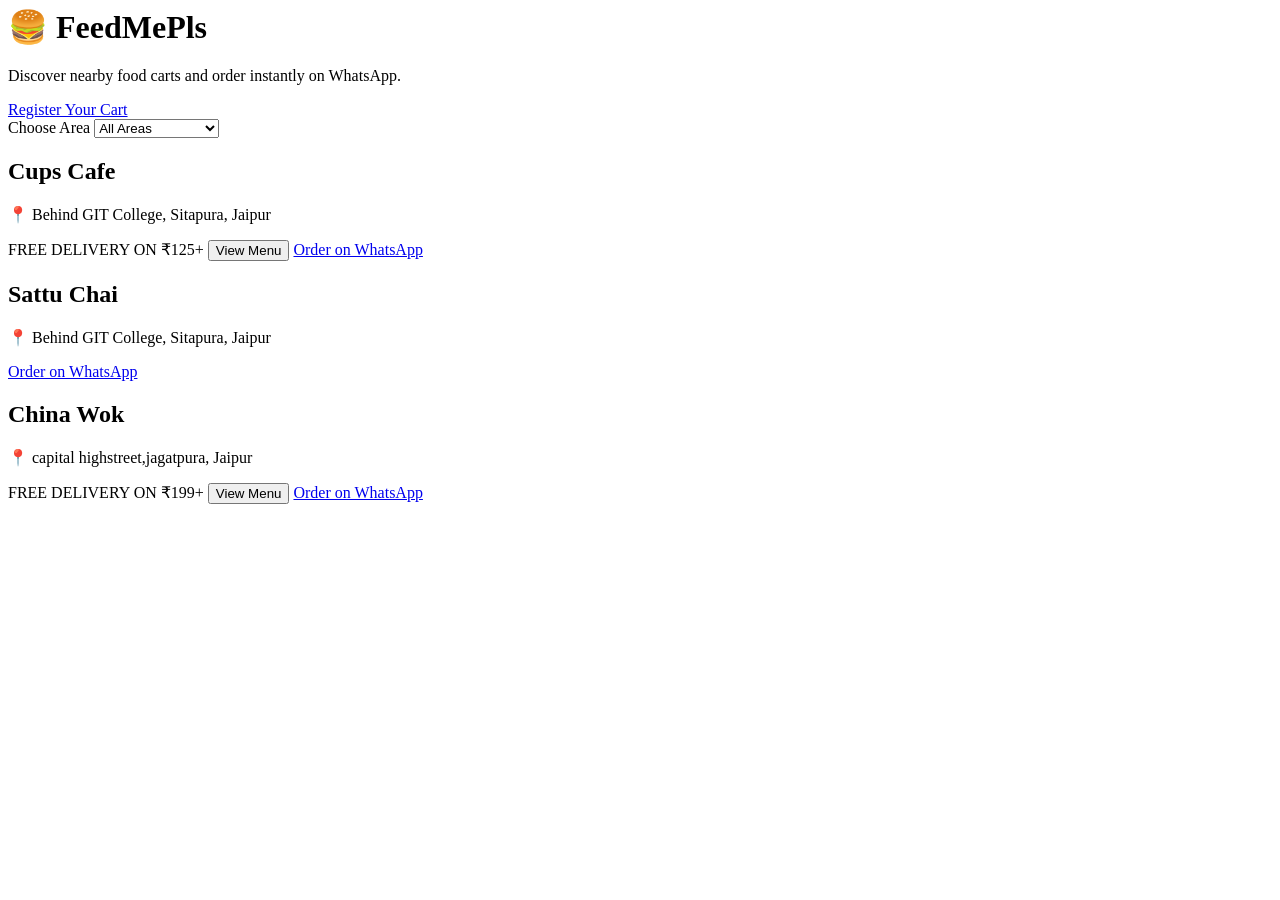
==== index.html @ 2c3c3769 "Revamp index.html with new layout and styling Updated the layout and content of the main page, addin" ====
<body>

    <div class="bg-blur blur1"></div>
    <div class="bg-blur blur2"></div>

    <div class="container">

        <header class="hero">

            <h1>🍔 FeedMePls</h1>

            <p>
                Discover nearby food carts and order instantly on WhatsApp.
            </p>

            <a href="registeryourcart.html" class="register-btn">
                Register Your Cart
            </a>

        </header>

        <div class="filter-card">

            <label>Choose Area</label>

            <select id="area-filter">
                <option value="all">All Areas</option>

                <option value="Behind GIT College, Sitapura, Jaipur">
                    GIT College Area
                </option>
            </select>

        </div>

        <div id="cart-list"></div>

    </div>

    <script src="script.js"></script>

</body>
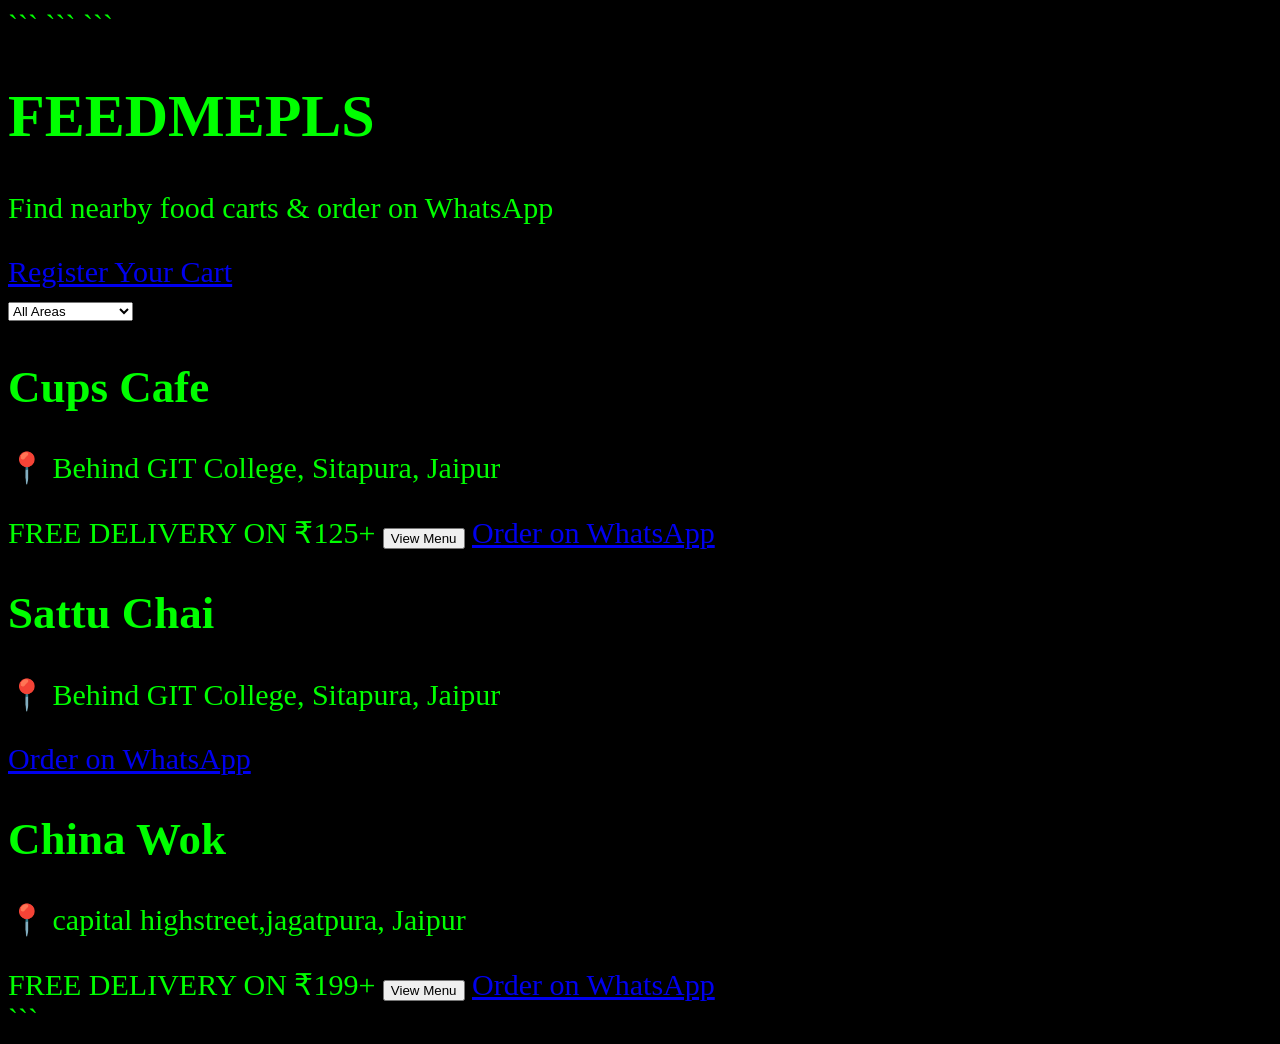
==== commit 5a40f99f: "Update index.html" ====
--- a/index.html
+++ b/index.html
@@ -1,42 +1,46 @@
+<!DOCTYPE html>
+
+<html lang="en">
+
+<head>
+    <meta charset="UTF-8" />
+    <meta name="viewport" content="width=device-width, initial-scale=1.0" />
+    <title>FeedMePls</title>
+
+    ```
+    <link rel="stylesheet" href="style.css" />
+    ```
+
+</head>
+
 <body>
 
-    <div class="bg-blur blur1"></div>
-    <div class="bg-blur blur2"></div>
+    ```
+    <h1>FEEDMEPLS</h1>
 
-    <div class="container">
+    <p>
+        Find nearby food carts & order on WhatsApp
+    </p>
 
-        <header class="hero">
-
-            <h1>🍔 FeedMePls</h1>
-
-            <p>
-                Discover nearby food carts and order instantly on WhatsApp.
-            </p>
-
-            <a href="registeryourcart.html" class="register-btn">
-                Register Your Cart
-            </a>
-
-        </header>
-
-        <div class="filter-card">
-
-            <label>Choose Area</label>
-
-            <select id="area-filter">
-                <option value="all">All Areas</option>
-
-                <option value="Behind GIT College, Sitapura, Jaipur">
-                    GIT College Area
-                </option>
-            </select>
-
-        </div>
-
-        <div id="cart-list"></div>
-
+    <div class="top-actions">
+        <a href="./register/registeryourcart.html" class="register-btn">
+            Register Your Cart
+        </a>
     </div>
 
+    <select id="area-filter">
+        <option value="all">All Areas</option>
+
+        <option value="Behind GIT College, Sitapura, Jaipur">
+            GIT College Area
+        </option>
+    </select>
+
+    <div id="cart-list"></div>
+
     <script src="script.js"></script>
+    ```
 
 </body>
+
+</html>
--- a/style.css
+++ b/style.css
@@ -0,0 +1,5 @@
+body {
+    background: black !important;
+    color: lime !important;
+    font-size: 30px !important;
+}
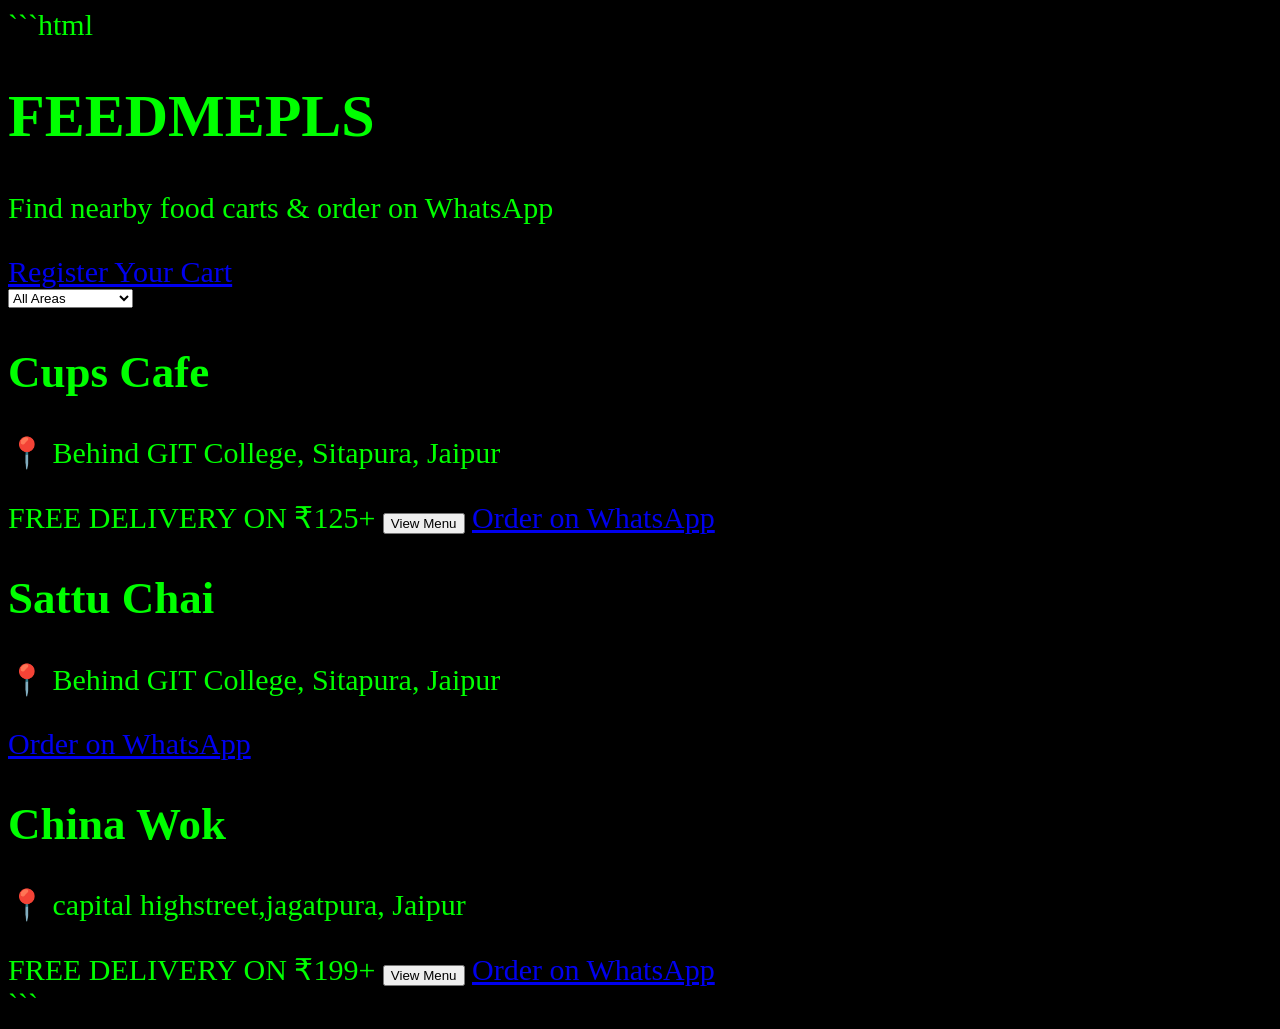
==== commit 3bb0f1ac: "Fix HTML formatting and remove unnecessary code blocks" ====
--- a/index.html
+++ b/index.html
@@ -1,21 +1,17 @@
+```html
 <!DOCTYPE html>
-
 <html lang="en">
 
 <head>
-    <meta charset="UTF-8" />
-    <meta name="viewport" content="width=device-width, initial-scale=1.0" />
+    <meta charset="UTF-8">
+    <meta name="viewport" content="width=device-width, initial-scale=1.0">
     <title>FeedMePls</title>
 
-    ```
-    <link rel="stylesheet" href="style.css" />
-    ```
-
+    <link rel="stylesheet" href="style.css">
 </head>
 
 <body>
 
-    ```
     <h1>FEEDMEPLS</h1>
 
     <p>
@@ -39,8 +35,8 @@
     <div id="cart-list"></div>
 
     <script src="script.js"></script>
-    ```
 
 </body>
 
 </html>
+```
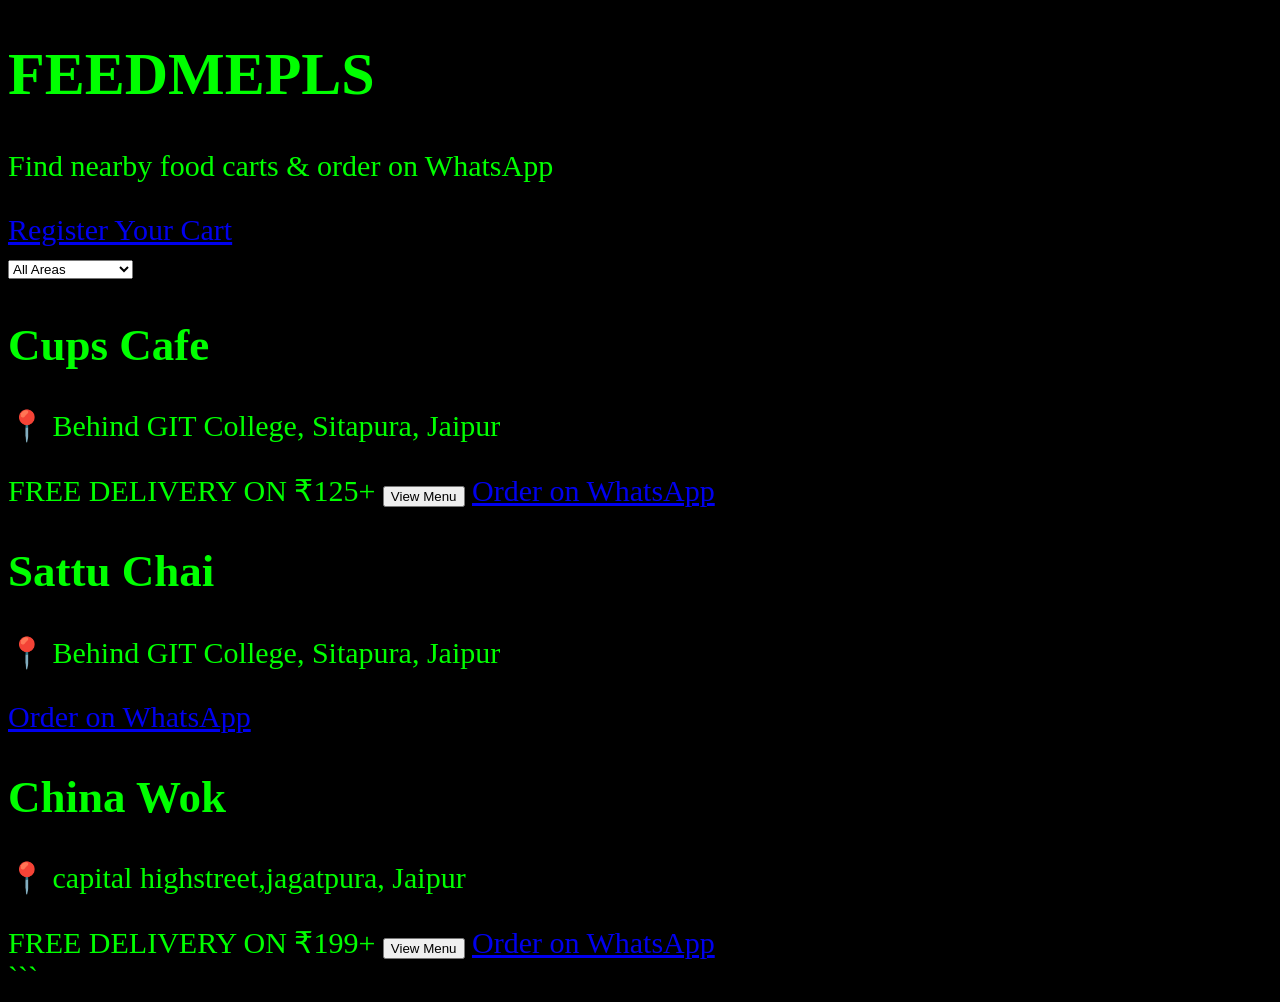
==== commit 0376437e: "Fix HTML formatting and remove unnecessary characters" ====
--- a/index.html
+++ b/index.html
@@ -1,4 +1,3 @@
-```html
 <!DOCTYPE html>
 <html lang="en">
 
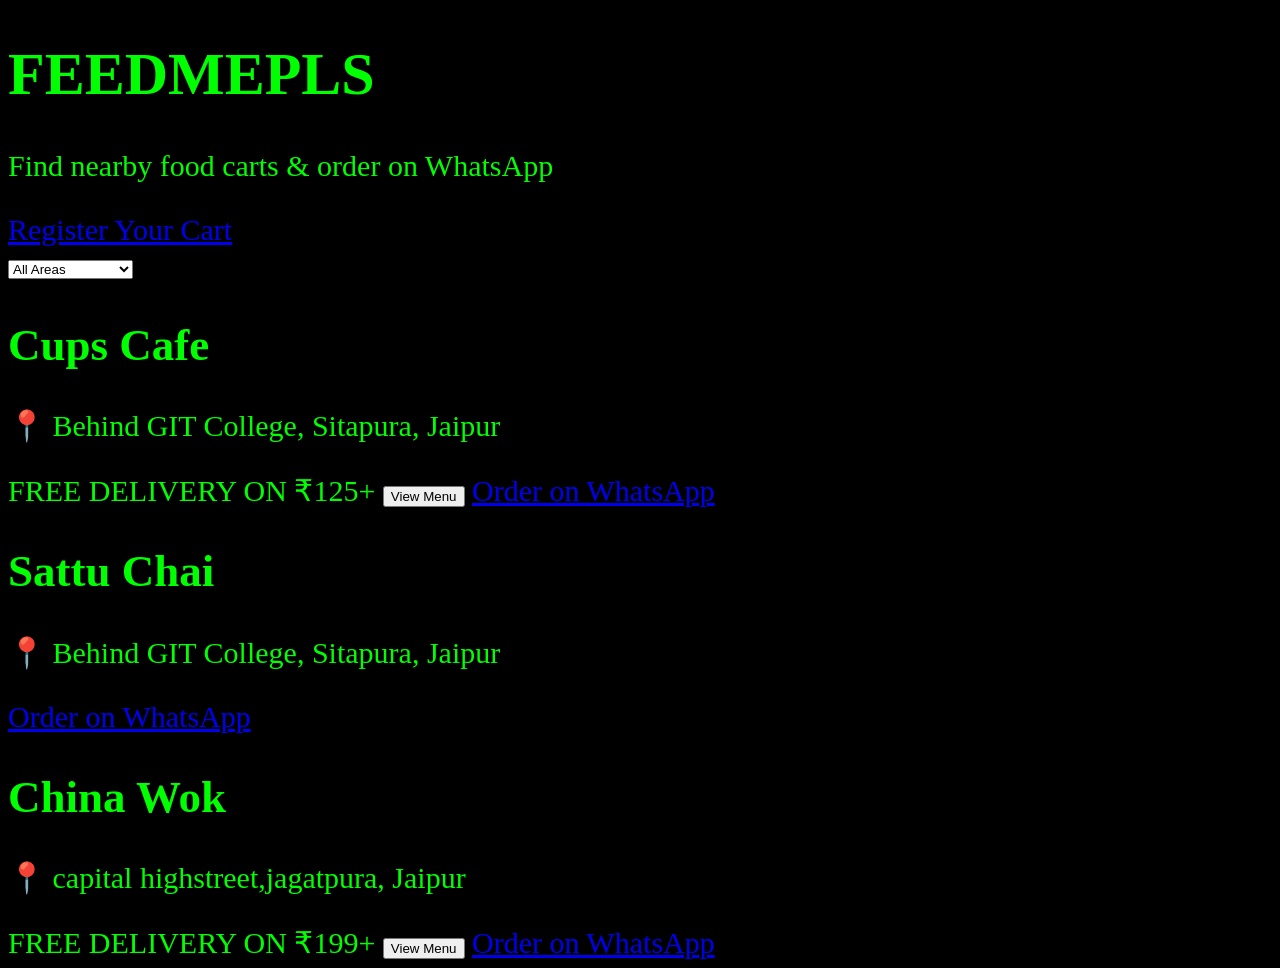
==== commit a1d37f5e: "Fix HTML formatting in index.html" ====
--- a/index.html
+++ b/index.html
@@ -38,4 +38,4 @@
 </body>
 
 </html>
-```
+
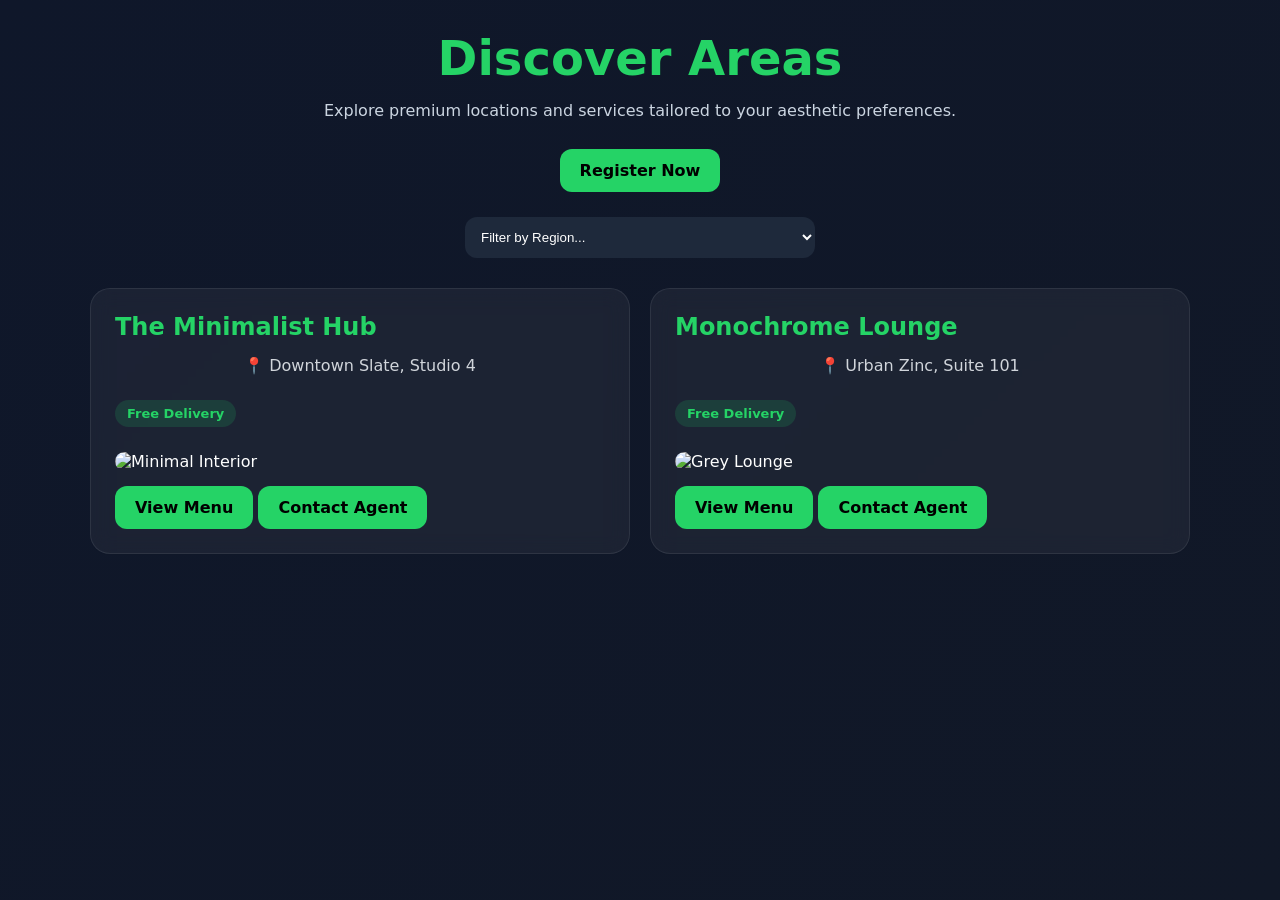
==== commit 767aa41a: "Revamp index.html for Aesthetic Clean UI Updated the HTML structure and content for a new aesthetic " ====
--- a/index.html
+++ b/index.html
@@ -1,41 +1,57 @@
 <!DOCTYPE html>
 <html lang="en">
-
 <head>
     <meta charset="UTF-8">
     <meta name="viewport" content="width=device-width, initial-scale=1.0">
-    <title>FeedMePls</title>
-
+    <title>Aesthetic Clean UI</title>
     <link rel="stylesheet" href="style.css">
 </head>
-
 <body>
 
-    <h1>FEEDMEPLS</h1>
-
-    <p>
-        Find nearby food carts & order on WhatsApp
-    </p>
+    <h1>Discover Areas</h1>
+    <p>Explore premium locations and services tailored to your aesthetic preferences.</p>
 
     <div class="top-actions">
-        <a href="./register/registeryourcart.html" class="register-btn">
-            Register Your Cart
-        </a>
+        <a href="#" class="register-btn">Register Now</a>
     </div>
 
     <select id="area-filter">
-        <option value="all">All Areas</option>
-
-        <option value="Behind GIT College, Sitapura, Jaipur">
-            GIT College Area
-        </option>
+        <option value="">Filter by Region...</option>
+        <option value="north">North District</option>
+        <option value="south">South Peninsula</option>
     </select>
 
-    <div id="cart-list"></div>
+    <main id="cart-list">
+        <article class="cart-card">
+            <h2>The Minimalist Hub</h2>
+            <p class="location">📍 Downtown Slate, Studio 4</p>
+            <span class="free-delivery">Free Delivery</span>
+            
+            <div class="menu-img">
+                <img src="https://images.unsplash.com/photo-1600585154340-be6161a56a0c?auto=format&fit=crop&w=600&q=80" alt="Minimal Interior">
+            </div>
 
-    <script src="script.js"></script>
+            <div class="card-actions">
+                <a href="#" class="menu-btn">View Menu</a>
+                <a href="#" class="whatsapp-btn">Contact Agent</a>
+            </div>
+        </article>
+
+        <article class="cart-card">
+            <h2>Monochrome Lounge</h2>
+            <p class="location">📍 Urban Zinc, Suite 101</p>
+            <span class="free-delivery">Free Delivery</span>
+            
+            <div class="menu-img">
+                <img src="https://images.unsplash.com/photo-1618221195710-dd6b41faaea6?auto=format&fit=crop&w=600&q=80" alt="Grey Lounge">
+            </div>
+
+            <div class="card-actions">
+                <a href="#" class="menu-btn">View Menu</a>
+                <a href="#" class="whatsapp-btn">Contact Agent</a>
+            </div>
+        </article>
+    </main>
 
 </body>
-
 </html>
-
--- a/style.css
+++ b/style.css
@@ -1,5 +1,138 @@
+* {
+    margin: 0;
+    padding: 0;
+    box-sizing: border-box;
+}
+
 body {
-    background: black !important;
-    color: lime !important;
-    font-size: 30px !important;
+    min-height: 100vh;
+    padding: 30px 20px;
+    font-family: system-ui, sans-serif;
+    background: linear-gradient(135deg, #0f172a, #111827);
+    color: #fff;
 }
+
+h1 {
+    text-align: center;
+    font-size: 3rem;
+    font-weight: 800;
+    color: #25d366;
+    margin-bottom: 12px;
+}
+
+p {
+    text-align: center;
+    color: #cbd5e1;
+    margin-bottom: 25px;
+    line-height: 1.6;
+}
+
+.top-actions {
+    display: flex;
+    justify-content: center;
+    margin-bottom: 25px;
+}
+
+.register-btn,
+.whatsapp-btn,
+.menu-btn {
+    display: inline-block;
+    padding: 12px 20px;
+    border: none;
+    border-radius: 12px;
+    background: #25d366;
+    color: #000;
+    text-decoration: none;
+    font-weight: 700;
+    cursor: pointer;
+    transition: transform 0.3s, box-shadow 0.3s;
+}
+
+.register-btn:hover,
+.whatsapp-btn:hover,
+.menu-btn:hover {
+    transform: translateY(-2px);
+    box-shadow: 0 8px 20px rgba(37, 211, 102, 0.3);
+}
+
+.menu-btn {
+    margin-top: 12px;
+}
+
+.whatsapp-btn {
+    margin-top: 15px;
+}
+
+#area-filter {
+    display: block;
+    width: 100%;
+    max-width: 350px;
+    margin: 0 auto 30px;
+    padding: 12px;
+    border: none;
+    border-radius: 12px;
+    background: #1e293b;
+    color: #fff;
+}
+
+#cart-list {
+    max-width: 1100px;
+    margin: auto;
+    display: grid;
+    grid-template-columns: repeat(auto-fit, minmax(320px, 1fr));
+    gap: 20px;
+}
+
+.cart-card {
+    background: rgba(255, 255, 255, 0.05);
+    padding: 24px;
+    border-radius: 20px;
+    border: 1px solid rgba(255, 255, 255, 0.08);
+    backdrop-filter: blur(10px);
+    transition: transform 0.3s;
+}
+
+.cart-card:hover {
+    transform: translateY(-5px);
+}
+
+.cart-card h2 {
+    color: #25d366;
+    margin-bottom: 12px;
+}
+
+.location {
+    color: #d1d5db;
+    margin: 12px 0;
+}
+
+.free-delivery {
+    display: inline-block;
+    margin: 10px 0;
+    padding: 6px 12px;
+    border-radius: 999px;
+    background: rgba(37, 211, 102, 0.15);
+    color: #25d366;
+    font-size: 13px;
+    font-weight: 700;
+}
+
+.menu-img {
+    margin-top: 15px;
+}
+
+.menu-img img {
+    width: 100%;
+    display: block;
+    border-radius: 14px;
+}
+
+@media (max-width: 768px) {
+    body {
+        padding: 20px 15px;
+    }
+
+    h1 {
+        font-size: 2.3rem;
+    }
+}
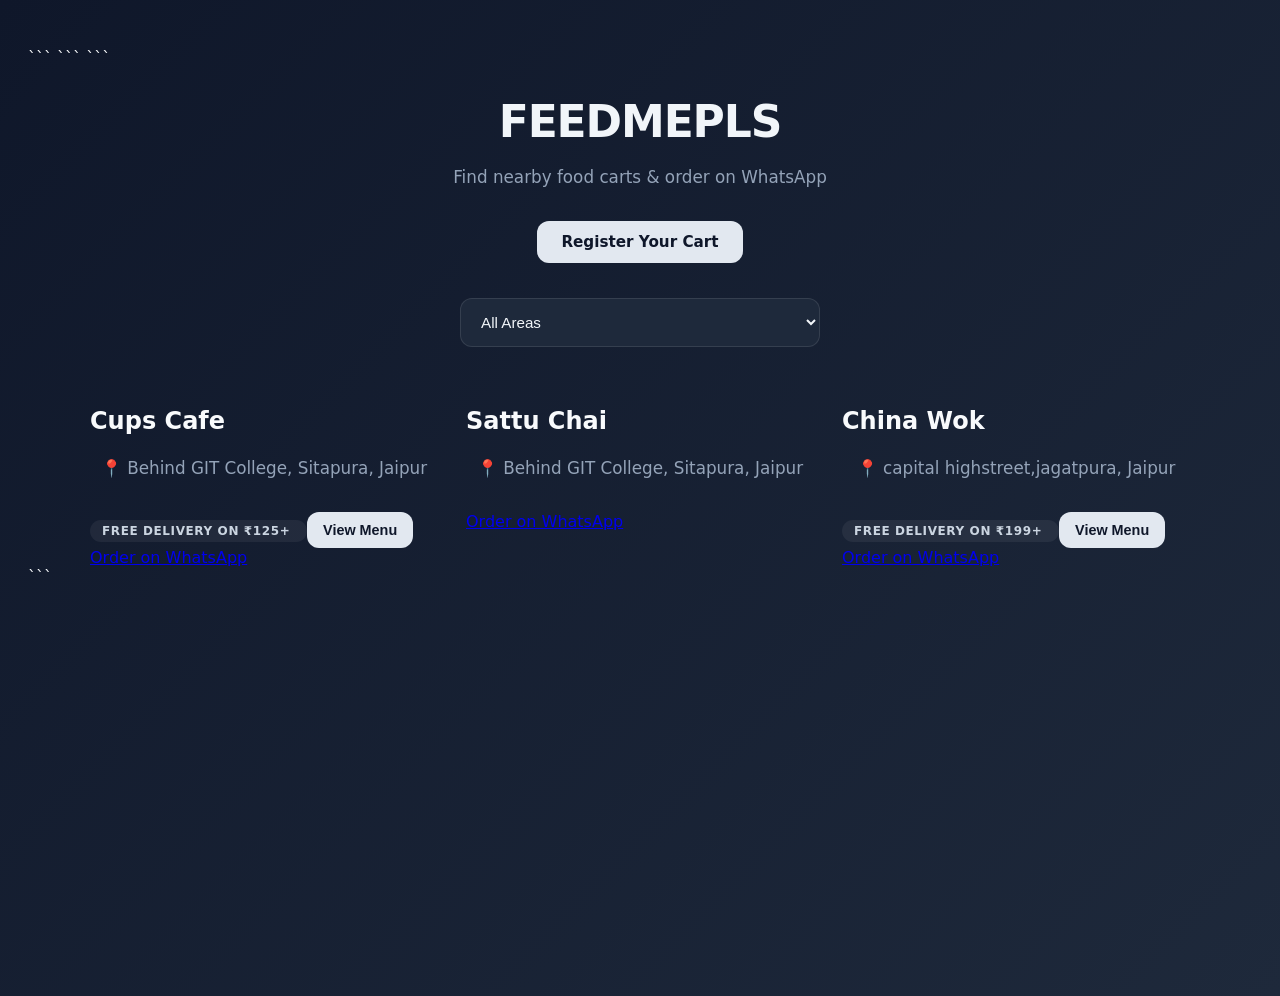
==== commit d8479117: "Update index.html for FeedMePls UI changes" ====
--- a/index.html
+++ b/index.html
@@ -1,57 +1,46 @@
 <!DOCTYPE html>
+
 <html lang="en">
+
 <head>
-    <meta charset="UTF-8">
-    <meta name="viewport" content="width=device-width, initial-scale=1.0">
-    <title>Aesthetic Clean UI</title>
-    <link rel="stylesheet" href="style.css">
+    <meta charset="UTF-8" />
+    <meta name="viewport" content="width=device-width, initial-scale=1.0" />
+    <title>FeedMePls</title>
+
+    ```
+    <link rel="stylesheet" href="style.css" />
+    ```
+
 </head>
+
 <body>
 
-    <h1>Discover Areas</h1>
-    <p>Explore premium locations and services tailored to your aesthetic preferences.</p>
+    ```
+    <h1>FEEDMEPLS</h1>
+
+    <p>
+        Find nearby food carts & order on WhatsApp
+    </p>
 
     <div class="top-actions">
-        <a href="#" class="register-btn">Register Now</a>
+        <a href="./register/registeryourcart.html" class="register-btn">
+            Register Your Cart
+        </a>
     </div>
 
     <select id="area-filter">
-        <option value="">Filter by Region...</option>
-        <option value="north">North District</option>
-        <option value="south">South Peninsula</option>
+        <option value="all">All Areas</option>
+
+        <option value="Behind GIT College, Sitapura, Jaipur">
+            GIT College Area
+        </option>
     </select>
 
-    <main id="cart-list">
-        <article class="cart-card">
-            <h2>The Minimalist Hub</h2>
-            <p class="location">📍 Downtown Slate, Studio 4</p>
-            <span class="free-delivery">Free Delivery</span>
-            
-            <div class="menu-img">
-                <img src="https://images.unsplash.com/photo-1600585154340-be6161a56a0c?auto=format&fit=crop&w=600&q=80" alt="Minimal Interior">
-            </div>
+    <div id="cart-list"></div>
 
-            <div class="card-actions">
-                <a href="#" class="menu-btn">View Menu</a>
-                <a href="#" class="whatsapp-btn">Contact Agent</a>
-            </div>
-        </article>
-
-        <article class="cart-card">
-            <h2>Monochrome Lounge</h2>
-            <p class="location">📍 Urban Zinc, Suite 101</p>
-            <span class="free-delivery">Free Delivery</span>
-            
-            <div class="menu-img">
-                <img src="https://images.unsplash.com/photo-1618221195710-dd6b41faaea6?auto=format&fit=crop&w=600&q=80" alt="Grey Lounge">
-            </div>
-
-            <div class="card-actions">
-                <a href="#" class="menu-btn">View Menu</a>
-                <a href="#" class="whatsapp-btn">Contact Agent</a>
-            </div>
-        </article>
-    </main>
+    <script src="script.js"></script>
+    ```
 
 </body>
+
 </html>
--- a/style.css
+++ b/style.css
@@ -1,3 +1,4 @@
+```css
 * {
     margin: 0;
     padding: 0;
@@ -6,73 +7,106 @@
 
 body {
     min-height: 100vh;
-    padding: 30px 20px;
-    font-family: system-ui, sans-serif;
-    background: linear-gradient(135deg, #0f172a, #111827);
-    color: #fff;
+    padding: 40px 20px;
+    font-family: system-ui, -apple-system, BlinkMacSystemFont, 'Segoe UI', Roboto, sans-serif;
+    background: linear-gradient(135deg, #0f172a, #1e293b);
+    color: #f8fafc;
+    -webkit-font-smoothing: antialiased;
 }
 
 h1 {
     text-align: center;
-    font-size: 3rem;
+    font-size: 2.75rem;
     font-weight: 800;
-    color: #25d366;
+    letter-spacing: -0.025em;
+    color: #f1f5f9;
     margin-bottom: 12px;
 }
 
 p {
     text-align: center;
-    color: #cbd5e1;
-    margin-bottom: 25px;
+    color: #94a3b8;
+    margin-bottom: 30px;
     line-height: 1.6;
+    font-size: 1.05rem;
 }
 
 .top-actions {
     display: flex;
     justify-content: center;
-    margin-bottom: 25px;
+    margin-bottom: 35px;
 }
 
 .register-btn,
 .whatsapp-btn,
 .menu-btn {
     display: inline-block;
-    padding: 12px 20px;
+    padding: 12px 24px;
     border: none;
     border-radius: 12px;
-    background: #25d366;
-    color: #000;
+    background: #e2e8f0;
+    color: #0f172a;
     text-decoration: none;
-    font-weight: 700;
+    font-weight: 600;
+    font-size: 0.95rem;
     cursor: pointer;
-    transition: transform 0.3s, box-shadow 0.3s;
+    transition:
+        transform 0.2s cubic-bezier(0.16, 1, 0.3, 1),
+        box-shadow 0.2s cubic-bezier(0.16, 1, 0.3, 1),
+        background-color 0.2s;
 }
 
 .register-btn:hover,
 .whatsapp-btn:hover,
 .menu-btn:hover {
+    background: #f1f5f9;
     transform: translateY(-2px);
-    box-shadow: 0 8px 20px rgba(37, 211, 102, 0.3);
+    box-shadow: 0 10px 25px -5px rgba(255, 255, 255, 0.1);
 }
 
-.menu-btn {
-    margin-top: 12px;
+.card-actions {
+    display: flex;
+    gap: 12px;
+    margin-top: 20px;
+}
+
+.menu-btn,
+.whatsapp-btn {
+    flex: 1;
+    text-align: center;
+    font-size: 0.9rem;
+    padding: 10px 16px;
 }
 
 .whatsapp-btn {
-    margin-top: 15px;
+    background: rgba(255, 255, 255, 0.08);
+    color: #e2e8f0;
+    border: 1px solid rgba(255, 255, 255, 0.1);
+}
+
+.whatsapp-btn:hover {
+    background: rgba(255, 255, 255, 0.15);
+    color: #fff;
 }
 
 #area-filter {
     display: block;
     width: 100%;
-    max-width: 350px;
-    margin: 0 auto 30px;
-    padding: 12px;
-    border: none;
+    max-width: 360px;
+    margin: 0 auto 40px;
+    padding: 14px 16px;
+    border: 1px solid rgba(255, 255, 255, 0.1);
     border-radius: 12px;
     background: #1e293b;
-    color: #fff;
+    color: #f1f5f9;
+    font-size: 0.95rem;
+    outline: none;
+    cursor: pointer;
+    transition: border-color 0.2s;
+}
+
+#area-filter:focus {
+    border-color: rgba(255, 255, 255, 0.3);
 }
 
 #cart-list {
@@ -80,59 +114,83 @@
     margin: auto;
     display: grid;
     grid-template-columns: repeat(auto-fit, minmax(320px, 1fr));
-    gap: 20px;
+    gap: 28px;
 }
 
 .cart-card {
-    background: rgba(255, 255, 255, 0.05);
+    background: rgba(30, 41, 59, 0.7);
     padding: 24px;
-    border-radius: 20px;
-    border: 1px solid rgba(255, 255, 255, 0.08);
-    backdrop-filter: blur(10px);
-    transition: transform 0.3s;
+    border-radius: 24px;
+    border: 1px solid rgba(255, 255, 255, 0.05);
+    backdrop-filter: blur(16px);
+    display: flex;
+    flex-direction: column;
+    transition:
+        transform 0.3s cubic-bezier(0.16, 1, 0.3, 1),
+        border-color 0.3s;
 }
 
 .cart-card:hover {
-    transform: translateY(-5px);
+    transform: translateY(-6px);
+    border-color: rgba(255, 255, 255, 0.15);
 }
 
 .cart-card h2 {
-    color: #25d366;
+    color: #f1f5f9;
+    font-size: 1.4rem;
+    font-weight: 700;
+    margin-bottom: 6px;
+}
+
+.cart-card p.location {
+    text-align: left;
+    color: #64748b;
+    font-size: 0.9rem;
     margin-bottom: 12px;
 }
 
-.location {
-    color: #d1d5db;
-    margin: 12px 0;
-}
-
 .free-delivery {
-    display: inline-block;
-    margin: 10px 0;
-    padding: 6px 12px;
+    align-self: flex-start;
+    padding: 4px 12px;
     border-radius: 999px;
-    background: rgba(37, 211, 102, 0.15);
-    color: #25d366;
-    font-size: 13px;
-    font-weight: 700;
+    background: rgba(255, 255, 255, 0.06);
+    color: #cbd5e1;
+    font-size: 0.75rem;
+    font-weight: 600;
+    letter-spacing: 0.05em;
+    text-transform: uppercase;
 }
 
 .menu-img {
-    margin-top: 15px;
+    margin-top: 20px;
+    width: 100%;
+    overflow: hidden;
+    border-radius: 16px;
 }
 
 .menu-img img {
     width: 100%;
+    height: 200px;
+    object-fit: cover;
     display: block;
-    border-radius: 14px;
+    transition: transform 0.5s ease;
+}
+
+.cart-card:hover .menu-img img {
+    transform: scale(1.04);
 }
 
 @media (max-width: 768px) {
     body {
-        padding: 20px 15px;
+        padding: 30px 16px;
     }
 
     h1 {
-        font-size: 2.3rem;
+        font-size: 2.2rem;
+    }
+
+    #cart-list {
+        gap: 20px;
     }
 }
+```
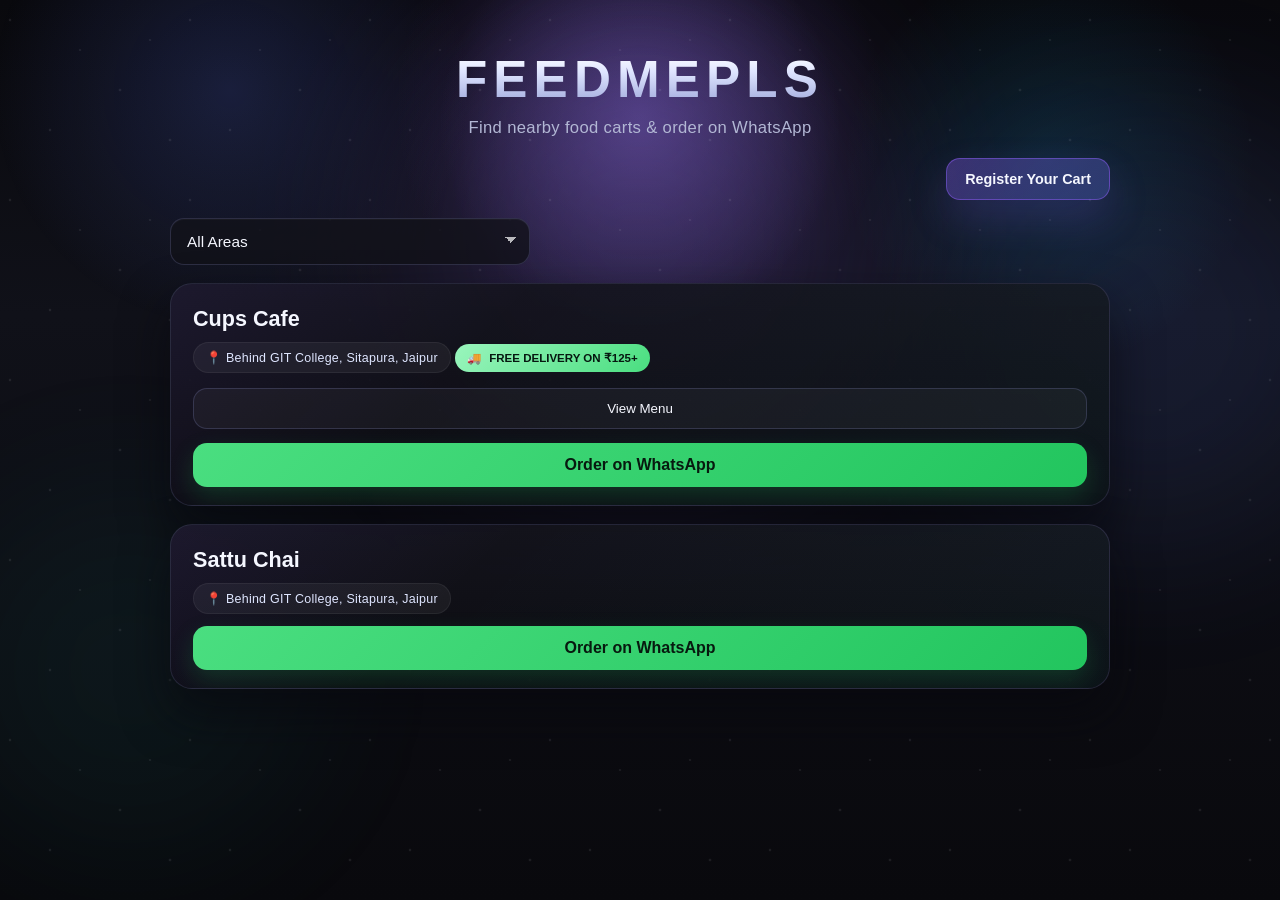
==== commit f4f23b32: "Fix index.html markup to load CSS/JS" ====
--- a/index.html
+++ b/index.html
@@ -1,46 +1,43 @@
 <!DOCTYPE html>
-
 <html lang="en">
 
 <head>
     <meta charset="UTF-8" />
     <meta name="viewport" content="width=device-width, initial-scale=1.0" />
     <title>FeedMePls</title>
-
-    ```
     <link rel="stylesheet" href="style.css" />
-    ```
-
 </head>
 
 <body>
+    <div class="bg-orb orb-1"></div>
+    <div class="bg-orb orb-2"></div>
+    <div class="bg-orb orb-3"></div>
 
-    ```
-    <h1>FEEDMEPLS</h1>
+    <div class="page-shell">
+        <h1>FEEDMEPLS</h1>
 
-    <p>
-        Find nearby food carts & order on WhatsApp
-    </p>
+        <p>
+            Find nearby food carts & order on WhatsApp
+        </p>
 
-    <div class="top-actions">
-        <a href="./register/registeryourcart.html" class="register-btn">
-            Register Your Cart
-        </a>
+        <div class="top-actions">
+            <a href="./register/registeryourcart.html" class="register-btn">
+                Register Your Cart
+            </a>
+        </div>
+
+        <select id="area-filter">
+            <option value="all">All Areas</option>
+
+            <option value="Behind GIT College, Sitapura, Jaipur">
+                GIT College Area
+            </option>
+        </select>
+
+        <div id="cart-list"></div>
     </div>
 
-    <select id="area-filter">
-        <option value="all">All Areas</option>
-
-        <option value="Behind GIT College, Sitapura, Jaipur">
-            GIT College Area
-        </option>
-    </select>
-
-    <div id="cart-list"></div>
-
     <script src="script.js"></script>
-    ```
-
 </body>
 
-</html>
+</html>
--- a/style.css
+++ b/style.css
@@ -1,196 +1,437 @@
-```css
-* {
-    margin: 0;
-    padding: 0;
-    box-sizing: border-box;
-}
-
-body {
-    min-height: 100vh;
-    padding: 40px 20px;
-    font-family: system-ui, -apple-system, BlinkMacSystemFont, 'Segoe UI', Roboto, sans-serif;
-    background: linear-gradient(135deg, #0f172a, #1e293b);
-    color: #f8fafc;
-    -webkit-font-smoothing: antialiased;
-}
-
-h1 {
-    text-align: center;
-    font-size: 2.75rem;
-    font-weight: 800;
-    letter-spacing: -0.025em;
-    color: #f1f5f9;
-    margin-bottom: 12px;
-}
-
-p {
-    text-align: center;
-    color: #94a3b8;
-    margin-bottom: 30px;
-    line-height: 1.6;
-    font-size: 1.05rem;
-}
-
-.top-actions {
-    display: flex;
-    justify-content: center;
-    margin-bottom: 35px;
-}
-
-.register-btn,
-.whatsapp-btn,
-.menu-btn {
-    display: inline-block;
-    padding: 12px 24px;
-    border: none;
-    border-radius: 12px;
-    background: #e2e8f0;
-    color: #0f172a;
-    text-decoration: none;
-    font-weight: 600;
-    font-size: 0.95rem;
-    cursor: pointer;
-    transition:
-        transform 0.2s cubic-bezier(0.16, 1, 0.3, 1),
-        box-shadow 0.2s cubic-bezier(0.16, 1, 0.3, 1),
-        background-color 0.2s;
-}
-
-.register-btn:hover,
-.whatsapp-btn:hover,
-.menu-btn:hover {
-    background: #f1f5f9;
-    transform: translateY(-2px);
-    box-shadow: 0 10px 25px -5px rgba(255, 255, 255, 0.1);
-}
-
-.card-actions {
-    display: flex;
-    gap: 12px;
-    margin-top: 20px;
-}
-
-.menu-btn,
-.whatsapp-btn {
-    flex: 1;
-    text-align: center;
-    font-size: 0.9rem;
-    padding: 10px 16px;
-}
-
-.whatsapp-btn {
-    background: rgba(255, 255, 255, 0.08);
-    color: #e2e8f0;
-    border: 1px solid rgba(255, 255, 255, 0.1);
-}
-
-.whatsapp-btn:hover {
-    background: rgba(255, 255, 255, 0.15);
-    color: #fff;
-}
-
-#area-filter {
-    display: block;
-    width: 100%;
-    max-width: 360px;
-    margin: 0 auto 40px;
-    padding: 14px 16px;
-    border: 1px solid rgba(255, 255, 255, 0.1);
-    border-radius: 12px;
-    background: #1e293b;
-    color: #f1f5f9;
-    font-size: 0.95rem;
-    outline: none;
-    cursor: pointer;
-    transition: border-color 0.2s;
-}
-
-#area-filter:focus {
-    border-color: rgba(255, 255, 255, 0.3);
-}
-
-#cart-list {
-    max-width: 1100px;
-    margin: auto;
-    display: grid;
-    grid-template-columns: repeat(auto-fit, minmax(320px, 1fr));
-    gap: 28px;
-}
-
-.cart-card {
-    background: rgba(30, 41, 59, 0.7);
-    padding: 24px;
-    border-radius: 24px;
-    border: 1px solid rgba(255, 255, 255, 0.05);
-    backdrop-filter: blur(16px);
-    display: flex;
-    flex-direction: column;
-    transition:
-        transform 0.3s cubic-bezier(0.16, 1, 0.3, 1),
-        border-color 0.3s;
-}
-
-.cart-card:hover {
-    transform: translateY(-6px);
-    border-color: rgba(255, 255, 255, 0.15);
-}
-
-.cart-card h2 {
-    color: #f1f5f9;
-    font-size: 1.4rem;
-    font-weight: 700;
-    margin-bottom: 6px;
-}
-
-.cart-card p.location {
-    text-align: left;
-    color: #64748b;
-    font-size: 0.9rem;
-    margin-bottom: 12px;
-}
-
-.free-delivery {
-    align-self: flex-start;
-    padding: 4px 12px;
-    border-radius: 999px;
-    background: rgba(255, 255, 255, 0.06);
-    color: #cbd5e1;
-    font-size: 0.75rem;
-    font-weight: 600;
-    letter-spacing: 0.05em;
-    text-transform: uppercase;
-}
-
-.menu-img {
-    margin-top: 20px;
-    width: 100%;
-    overflow: hidden;
-    border-radius: 16px;
-}
-
-.menu-img img {
-    width: 100%;
-    height: 200px;
-    object-fit: cover;
-    display: block;
-    transition: transform 0.5s ease;
-}
-
-.cart-card:hover .menu-img img {
-    transform: scale(1.04);
-}
-
-@media (max-width: 768px) {
-    body {
-        padding: 30px 16px;
-    }
-
-    h1 {
-        font-size: 2.2rem;
-    }
-
-    #cart-list {
-        gap: 20px;
-    }
-}
-```
+*,
+*::before,
+*::after {
+    margin: 0;
+    padding: 0;
+    box-sizing: border-box;
+}
+
+:root {
+    --bg-deep: #09090d;
+    --bg-panel: rgba(17, 17, 24, 0.78);
+    --bg-panel-strong: rgba(22, 22, 30, 0.92);
+    --surface: rgba(26, 26, 35, 0.9);
+    --text-primary: #f5f7ff;
+    --text-secondary: #b2b7d4;
+    --text-muted: #8d93b5;
+    --accent: #8b5cf6;
+    --accent-2: #6d7cff;
+    --accent-3: #27d5ff;
+    --accent-green: #25d366;
+    --border: rgba(169, 178, 255, 0.18);
+    --shadow: 0 24px 48px rgba(7, 7, 14, 0.65);
+    --soft-shadow: 0 18px 40px rgba(139, 92, 246, 0.19);
+    --radius-sm: 12px;
+    --radius-md: 16px;
+    --radius-lg: 22px;
+    --transition: 0.25s ease;
+}
+
+html {
+    scroll-behavior: smooth;
+}
+
+body {
+    position: relative;
+    min-height: 100vh;
+    color: var(--text-primary);
+    font-family: Inter, "Segoe UI", Roboto, Helvetica, Arial, sans-serif;
+    background:
+        radial-gradient(circle at 50% 12%, rgba(137, 91, 255, 0.22), transparent 24%),
+        linear-gradient(180deg, #09090d 0%, #101119 35%, #09090d 100%);
+    overflow-x: hidden;
+}
+
+body::before {
+    content: "";
+    position: fixed;
+    inset: 0;
+    background:
+        radial-gradient(circle at 50% 14%, rgba(167, 139, 250, 0.28), transparent 20%),
+        radial-gradient(circle at 18% 10%, rgba(91, 117, 255, 0.18), transparent 18%),
+        radial-gradient(circle at 82% 18%, rgba(15, 187, 255, 0.12), transparent 16%);
+    pointer-events: none;
+    z-index: 0;
+}
+
+body::after {
+    content: "";
+    position: fixed;
+    inset: 0;
+    background-image: url("data:image/svg+xml,%3Csvg xmlns='http://www.w3.org/2000/svg' width='180' height='180' viewBox='0 0 180 180'%3E%3Cg opacity='0.28'%3E%3Ccircle cx='10' cy='20' r='1.2' fill='%23ffffff'/%3E%3Ccircle cx='80' cy='50' r='1.1' fill='%23ffffff'/%3E%3Ccircle cx='120' cy='90' r='1.3' fill='%23ffffff'/%3E%3Ccircle cx='50' cy='130' r='1.2' fill='%23ffffff'/%3E%3Ccircle cx='150' cy='40' r='1.1' fill='%23ffffff'/%3E%3Ccircle cx='170' cy='140' r='1.3' fill='%23ffffff'/%3E%3C/g%3E%3C/svg%3E");
+    opacity: 0.28;
+    mix-blend-mode: screen;
+    pointer-events: none;
+    z-index: 0;
+}
+
+.bg-orb {
+    position: fixed;
+    border-radius: 50%;
+    pointer-events: none;
+    filter: blur(90px);
+    opacity: 0.48;
+    z-index: 0;
+    animation: drift 18s ease-in-out infinite alternate;
+}
+
+.orb-1 {
+    width: 480px;
+    height: 480px;
+    top: 0;
+    left: 50%;
+    transform: translateX(-50%);
+    background: rgba(128, 90, 213, 0.38);
+}
+
+.orb-2 {
+    width: 420px;
+    height: 420px;
+    right: -80px;
+    top: 120px;
+    background: rgba(97, 129, 255, 0.22);
+    animation-delay: 2s;
+}
+
+.orb-3 {
+    width: 380px;
+    height: 380px;
+    left: -60px;
+    bottom: 40px;
+    background: rgba(45, 212, 191, 0.12);
+    animation-delay: 4s;
+}
+
+@keyframes drift {
+    0% {
+        transform: translate3d(0, 0, 0) scale(1);
+    }
+
+    50% {
+        transform: translate3d(14px, -24px, 0) scale(1.08);
+    }
+
+    100% {
+        transform: translate3d(-18px, 18px, 0) scale(1.02);
+    }
+}
+
+.page-shell,
+.register-container {
+    position: relative;
+    z-index: 1;
+    max-width: 980px;
+    margin: 0 auto;
+    padding: 32px 20px 60px;
+}
+
+h1 {
+    margin-bottom: 10px;
+    text-align: center;
+    font-size: clamp(2.3rem, 4vw, 4rem);
+    font-weight: 800;
+    letter-spacing: 0.12em;
+    line-height: 1.1;
+    background: linear-gradient(180deg, #ffffff 0%, #dfe5ff 35%, #9aa4d8 100%);
+    -webkit-background-clip: text;
+    -webkit-text-fill-color: transparent;
+}
+
+p,
+.page-subtitle,
+.subtitle,
+.form-note {
+    text-align: center;
+    color: var(--text-secondary);
+}
+
+p {
+    margin-bottom: 20px;
+    font-size: 1.04rem;
+    letter-spacing: 0.02em;
+}
+
+.top-actions {
+    display: flex;
+    justify-content: flex-end;
+    margin-bottom: 18px;
+}
+
+.register-btn,
+.btn,
+.submit-btn,
+.menu-btn {
+    font-family: inherit;
+    transition: transform var(--transition), box-shadow var(--transition), border-color var(--transition), background var(--transition);
+}
+
+.register-btn,
+.submit-btn {
+    display: inline-flex;
+    align-items: center;
+    justify-content: center;
+    padding: 12px 18px;
+    border: 1px solid rgba(139, 92, 246, 0.5);
+    border-radius: 14px;
+    background: linear-gradient(135deg, rgba(139, 92, 246, 0.35), rgba(109, 124, 255, 0.28));
+    color: var(--text-primary);
+    text-decoration: none;
+    font-size: 0.9rem;
+    font-weight: 700;
+    box-shadow: var(--soft-shadow);
+}
+
+.register-btn:hover,
+.submit-btn:hover,
+.btn:hover,
+.menu-btn:hover {
+    transform: translateY(-2px);
+    border-color: rgba(157, 156, 255, 0.6);
+    box-shadow: 0 16px 30px rgba(109, 124, 255, 0.24);
+}
+
+select,
+input,
+textarea {
+    width: 100%;
+    padding: 14px 16px;
+    border: 1px solid var(--border);
+    border-radius: 14px;
+    background: rgba(18, 18, 26, 0.8);
+    color: var(--text-primary);
+    font-size: 0.96rem;
+    box-shadow: inset 0 1px 0 rgba(255, 255, 255, 0.03);
+    transition: border-color var(--transition), box-shadow var(--transition), background var(--transition);
+}
+
+select {
+    appearance: none;
+    background-image: linear-gradient(45deg, transparent 50%, rgba(255, 255, 255, 0.7) 50%), linear-gradient(135deg, rgba(255, 255, 255, 0.7) 50%, transparent 50%);
+    background-position: calc(100% - 18px) calc(50% - 2px), calc(100% - 12px) calc(50% - 2px);
+    background-size: 6px 6px, 6px 6px;
+    background-repeat: no-repeat;
+}
+
+input:focus,
+textarea:focus,
+select:focus {
+    outline: none;
+    border-color: rgba(139, 92, 246, 0.9);
+    box-shadow: 0 0 0 3px rgba(139, 92, 246, 0.18);
+}
+
+textarea {
+    min-height: 120px;
+    resize: vertical;
+}
+
+#area-filter {
+    width: min(100%, 360px);
+    margin-bottom: 18px;
+    display: block;
+}
+
+#cart-list {
+    display: grid;
+    gap: 18px;
+}
+
+.card,
+.form-card,
+.register-card {
+    position: relative;
+    background: linear-gradient(180deg, rgba(20, 20, 29, 0.9), rgba(12, 12, 18, 0.92));
+    border: 1px solid rgba(167, 171, 255, 0.16);
+    border-radius: var(--radius-lg);
+    box-shadow: var(--shadow);
+    overflow: hidden;
+}
+
+.card::before,
+.register-card::before {
+    content: "";
+    position: absolute;
+    inset: 0;
+    background: linear-gradient(135deg, rgba(139, 92, 246, 0.08), transparent 32%, rgba(45, 212, 191, 0.04));
+    pointer-events: none;
+}
+
+.card {
+    padding: 22px 22px 18px;
+}
+
+.card h2 {
+    position: relative;
+    z-index: 1;
+    margin-bottom: 10px;
+    font-size: 1.35rem;
+    font-weight: 700;
+}
+
+.location,
+.free-delivery {
+    position: relative;
+    z-index: 1;
+    display: inline-flex;
+    align-items: center;
+    border-radius: 999px;
+}
+
+.location {
+    margin-bottom: 12px;
+    padding: 7px 12px;
+    font-size: 0.78rem;
+    letter-spacing: 0.02em;
+    color: #dfe6ff;
+    background: rgba(255, 255, 255, 0.05);
+    border: 1px solid rgba(255, 255, 255, 0.06);
+}
+
+.free-delivery {
+    gap: 8px;
+    margin-bottom: 16px;
+    padding: 7px 12px;
+    font-size: 0.72rem;
+    font-weight: 700;
+    color: #061710;
+    background: linear-gradient(135deg, #9af5bd, #4ade80);
+}
+
+.free-delivery::before {
+    content: "🚚";
+}
+
+.menu-btn {
+    position: relative;
+    z-index: 1;
+    width: 100%;
+    margin-bottom: 14px;
+    padding: 12px 16px;
+    border: 1px solid var(--border);
+    border-radius: 14px;
+    background: rgba(255, 255, 255, 0.04);
+    color: var(--text-primary);
+    cursor: pointer;
+}
+
+.menu-img {
+    position: relative;
+    z-index: 1;
+    margin-bottom: 16px;
+}
+
+.menu-img img {
+    display: block;
+    width: 100%;
+    border-radius: 14px;
+    border: 1px solid rgba(255, 255, 255, 0.06);
+}
+
+.btn {
+    position: relative;
+    z-index: 1;
+    display: inline-flex;
+    align-items: center;
+    justify-content: center;
+    width: 100%;
+    padding: 13px 16px;
+    border-radius: 14px;
+    background: linear-gradient(135deg, #4ade80, #22c55e);
+    color: #07190f;
+    text-decoration: none;
+    font-weight: 800;
+    box-shadow: 0 10px 24px rgba(34, 197, 94, 0.2);
+}
+
+.back-btn {
+    display: inline-flex;
+    align-items: center;
+    gap: 8px;
+    margin-bottom: 18px;
+    color: var(--text-primary);
+    text-decoration: none;
+    transition: color var(--transition), opacity var(--transition);
+    opacity: 0.9;
+}
+
+.back-btn:hover {
+    color: #d9d1ff;
+}
+
+.register-card {
+    padding: 28px 22px;
+    max-width: 680px;
+    margin: 0 auto;
+}
+
+.register-card h1 {
+    margin-bottom: 10px;
+    font-size: clamp(2rem, 4vw, 2.8rem);
+    letter-spacing: 0.04em;
+}
+
+.subtitle {
+    margin-bottom: 24px;
+    color: var(--text-secondary);
+    line-height: 1.6;
+}
+
+.form-group {
+    position: relative;
+    z-index: 1;
+    margin-bottom: 18px;
+}
+
+label {
+    display: block;
+    margin-bottom: 8px;
+    color: #e2e7ff;
+    font-size: 0.85rem;
+    font-weight: 600;
+}
+
+.required {
+    color: #9d8cff;
+}
+
+.submit-btn {
+    position: relative;
+    z-index: 1;
+    width: 100%;
+    margin-top: 8px;
+    cursor: pointer;
+}
+
+.form-note {
+    position: relative;
+    z-index: 1;
+    margin-top: 18px;
+    font-size: 0.82rem;
+    color: var(--text-muted);
+}
+
+@media (min-width: 768px) {
+
+    .page-shell,
+    .register-container {
+        padding-top: 52px;
+    }
+}
+
+@media (max-width: 540px) {
+
+    .page-shell,
+    .register-container {
+        padding-left: 14px;
+        padding-right: 14px;
+    }
+
+    .top-actions {
+        justify-content: center;
+    }
+
+    .register-btn,
+    .submit-btn {
+        width: 100%;
+    }
+}
